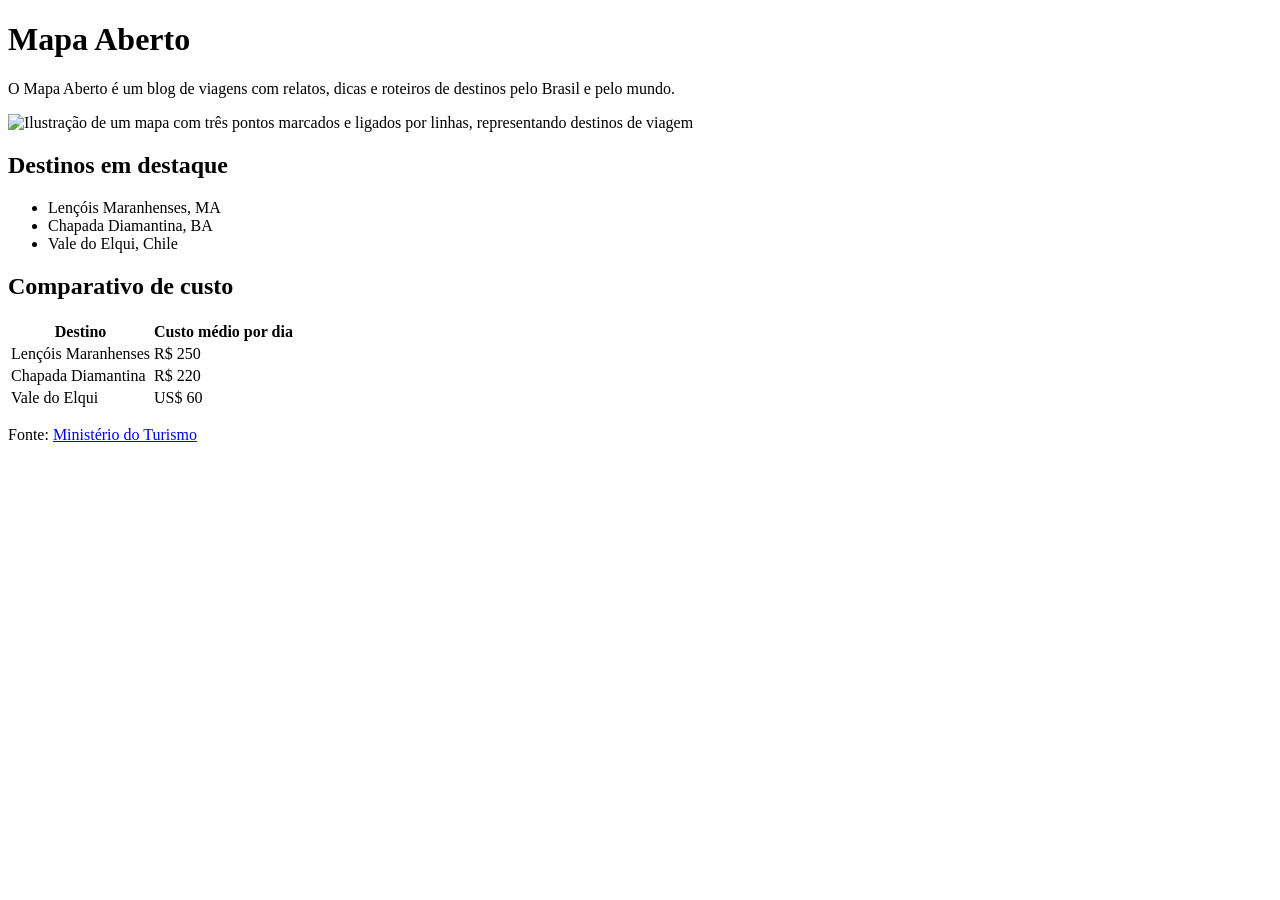
==== index.html @ cf9fbe2b "feat: adiciona estrutura e estilos da página" ====
<!DOCTYPE html>
<html lang="pt-BR">
<head>
  <meta charset="UTF-8">
  <meta name="viewport" content="width=device-width, initial-scale=1.0">
  <title>Mapa Aberto</title>
  <link rel="stylesheet" href="css/style.css">
</head>
<body>

  <h1>Mapa Aberto</h1>
  <p>O Mapa Aberto é um blog de viagens com relatos, dicas e roteiros de destinos pelo Brasil e pelo mundo.</p>

  <img src="assets/images/mapa.svg" alt="Ilustração de um mapa com três pontos marcados e ligados por linhas, representando destinos de viagem">

  <h2>Destinos em destaque</h2>
  <ul>
    <li>Lençóis Maranhenses, MA</li>
    <li>Chapada Diamantina, BA</li>
    <li>Vale do Elqui, Chile</li>
  </ul>

  <h2>Comparativo de custo</h2>
  <table>
    <tr>
      <th>Destino</th>
      <th>Custo médio por dia</th>
    </tr>
    <tr>
      <td>Lençóis Maranhenses</td>
      <td>R$ 250</td>
    </tr>
    <tr>
      <td>Chapada Diamantina</td>
      <td>R$ 220</td>
    </tr>
    <tr>
      <td>Vale do Elqui</td>
      <td>US$ 60</td>
    </tr>
  </table>

  <p>Fonte: <a href="https://www.gov.br/turismo/pt-br" target="_blank" rel="noopener noreferrer">Ministério do Turismo</a></p>

</body>
</html>
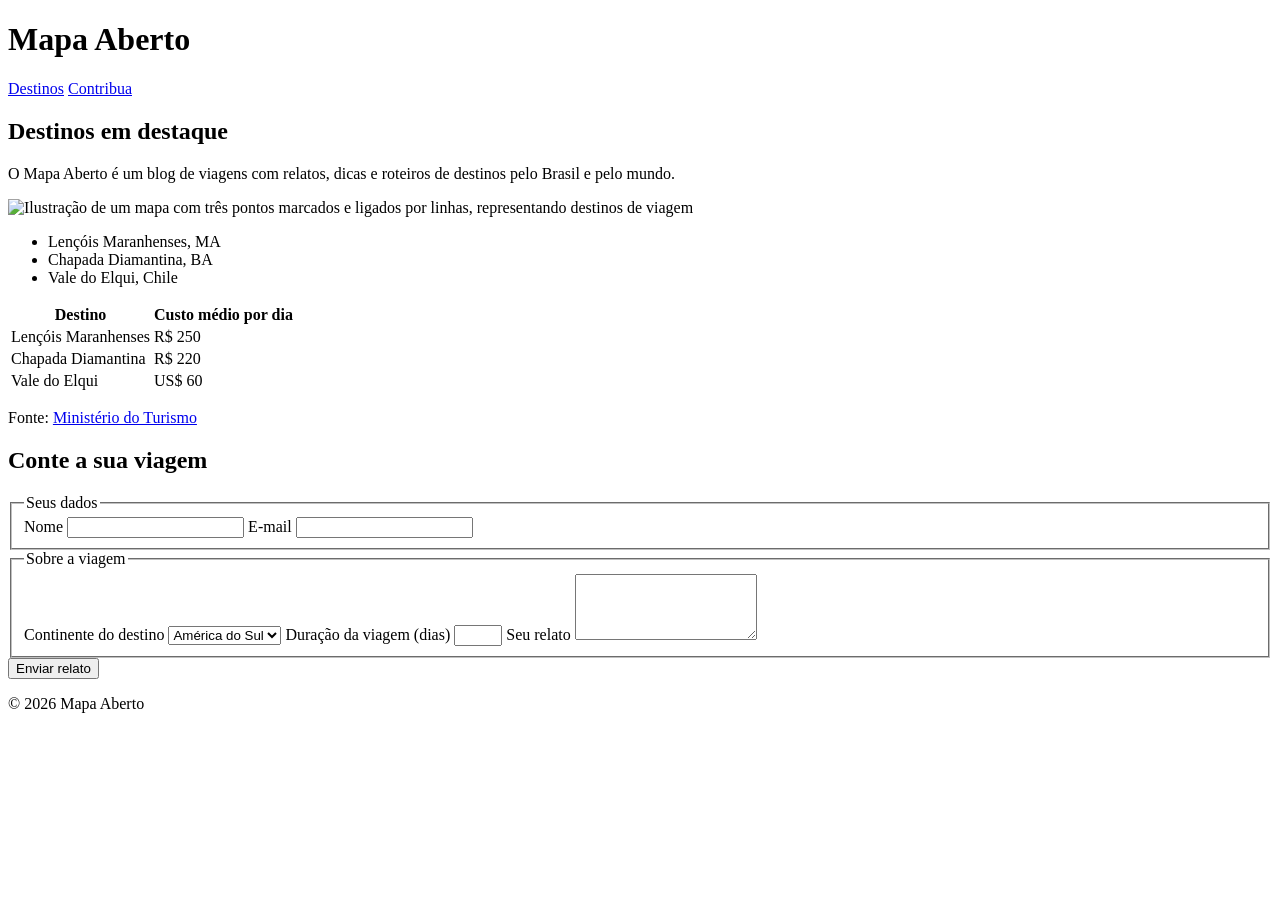
==== commit a3abd8c7: "feat: adiciona estrutura e conteudo da aula 3" ====
--- a/index.html
+++ b/index.html
@@ -8,39 +8,91 @@
 </head>
 <body>
 
-  <h1>Mapa Aberto</h1>
-  <p>O Mapa Aberto é um blog de viagens com relatos, dicas e roteiros de destinos pelo Brasil e pelo mundo.</p>
+  <header>
+    <h1>Mapa Aberto</h1>
+    <nav>
+      <a href="#destinos">Destinos</a>
+      <a href="#contribua">Contribua</a>
+    </nav>
+  </header>
 
-  <img src="assets/images/mapa.svg" alt="Ilustração de um mapa com três pontos marcados e ligados por linhas, representando destinos de viagem">
+  <main>
 
-  <h2>Destinos em destaque</h2>
-  <ul>
-    <li>Lençóis Maranhenses, MA</li>
-    <li>Chapada Diamantina, BA</li>
-    <li>Vale do Elqui, Chile</li>
-  </ul>
+    <section id="destinos">
+      <h2>Destinos em destaque</h2>
+      <p>O Mapa Aberto é um blog de viagens com relatos, dicas e roteiros de destinos pelo Brasil e pelo mundo.</p>
 
-  <h2>Comparativo de custo</h2>
-  <table>
-    <tr>
-      <th>Destino</th>
-      <th>Custo médio por dia</th>
-    </tr>
-    <tr>
-      <td>Lençóis Maranhenses</td>
-      <td>R$ 250</td>
-    </tr>
-    <tr>
-      <td>Chapada Diamantina</td>
-      <td>R$ 220</td>
-    </tr>
-    <tr>
-      <td>Vale do Elqui</td>
-      <td>US$ 60</td>
-    </tr>
-  </table>
+      <img src="assets/images/mapa.svg" alt="Ilustração de um mapa com três pontos marcados e ligados por linhas, representando destinos de viagem">
 
-  <p>Fonte: <a href="https://www.gov.br/turismo/pt-br" target="_blank" rel="noopener noreferrer">Ministério do Turismo</a></p>
+      <ul>
+        <li>Lençóis Maranhenses, MA</li>
+        <li>Chapada Diamantina, BA</li>
+        <li>Vale do Elqui, Chile</li>
+      </ul>
+
+      <table>
+        <tr>
+          <th>Destino</th>
+          <th>Custo médio por dia</th>
+        </tr>
+        <tr>
+          <td>Lençóis Maranhenses</td>
+          <td>R$ 250</td>
+        </tr>
+        <tr>
+          <td>Chapada Diamantina</td>
+          <td>R$ 220</td>
+        </tr>
+        <tr>
+          <td>Vale do Elqui</td>
+          <td>US$ 60</td>
+        </tr>
+      </table>
+
+      <p>Fonte: <a href="https://www.gov.br/turismo/pt-br" target="_blank" rel="noopener noreferrer">Ministério do Turismo</a></p>
+    </section>
+
+    <section id="contribua">
+      <h2>Conte a sua viagem</h2>
+
+      <form>
+        <fieldset>
+          <legend>Seus dados</legend>
+
+          <label for="nome">Nome</label>
+          <input type="text" id="nome" name="nome" required>
+
+          <label for="email">E-mail</label>
+          <input type="email" id="email" name="email" required>
+        </fieldset>
+
+        <fieldset>
+          <legend>Sobre a viagem</legend>
+
+          <label for="destino">Continente do destino</label>
+          <select id="destino" name="destino">
+            <option value="america-sul">América do Sul</option>
+            <option value="europa">Europa</option>
+            <option value="asia">Ásia</option>
+            <option value="africa">África</option>
+          </select>
+
+          <label for="dias">Duração da viagem (dias)</label>
+          <input type="number" id="dias" name="dias" min="1" max="90">
+
+          <label for="relato">Seu relato</label>
+          <textarea id="relato" name="relato" rows="4"></textarea>
+        </fieldset>
+
+        <button type="submit">Enviar relato</button>
+      </form>
+    </section>
+
+  </main>
+
+  <footer>
+    <p>&copy; 2026 Mapa Aberto</p>
+  </footer>
 
 </body>
 </html>
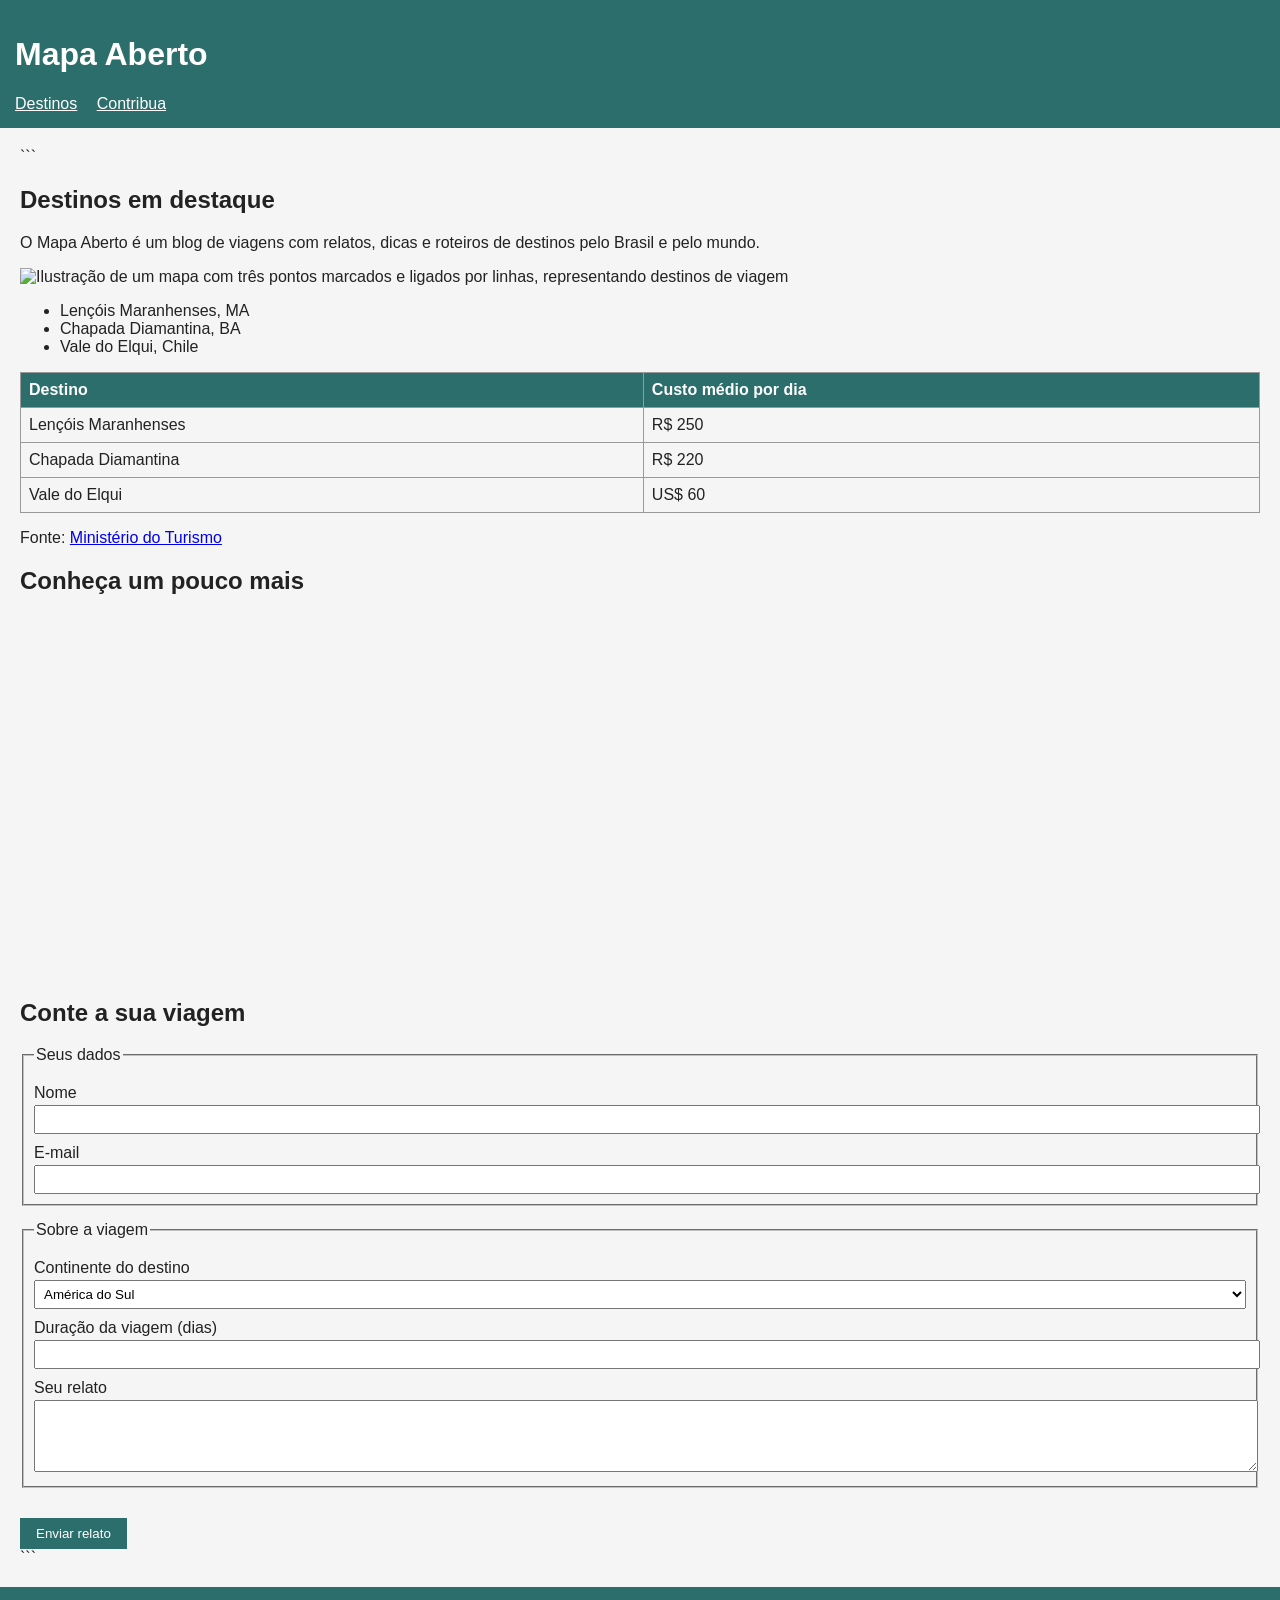
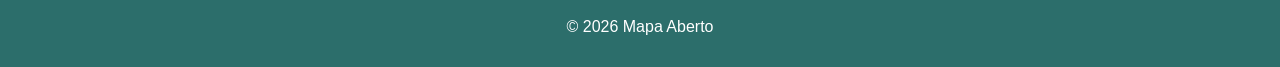
==== commit 9d0cad8b: "feat: adiciona video do youtube sobre Lencois Maranhenses" ====
--- a/index.html
+++ b/index.html
@@ -1,4 +1,5 @@
 <!DOCTYPE html>
+
 <html lang="pt-BR">
 <head>
   <meta charset="UTF-8">
@@ -18,75 +19,90 @@
 
   <main>
 
-    <section id="destinos">
-      <h2>Destinos em destaque</h2>
-      <p>O Mapa Aberto é um blog de viagens com relatos, dicas e roteiros de destinos pelo Brasil e pelo mundo.</p>
+```
+<section id="destinos">
+  <h2>Destinos em destaque</h2>
+  <p>O Mapa Aberto é um blog de viagens com relatos, dicas e roteiros de destinos pelo Brasil e pelo mundo.</p>
 
-      <img src="assets/images/mapa.svg" alt="Ilustração de um mapa com três pontos marcados e ligados por linhas, representando destinos de viagem">
+  <img src="assets/images/mapa.svg" alt="Ilustração de um mapa com três pontos marcados e ligados por linhas, representando destinos de viagem">
 
-      <ul>
-        <li>Lençóis Maranhenses, MA</li>
-        <li>Chapada Diamantina, BA</li>
-        <li>Vale do Elqui, Chile</li>
-      </ul>
+  <ul>
+    <li>Lençóis Maranhenses, MA</li>
+    <li>Chapada Diamantina, BA</li>
+    <li>Vale do Elqui, Chile</li>
+  </ul>
 
-      <table>
-        <tr>
-          <th>Destino</th>
-          <th>Custo médio por dia</th>
-        </tr>
-        <tr>
-          <td>Lençóis Maranhenses</td>
-          <td>R$ 250</td>
-        </tr>
-        <tr>
-          <td>Chapada Diamantina</td>
-          <td>R$ 220</td>
-        </tr>
-        <tr>
-          <td>Vale do Elqui</td>
-          <td>US$ 60</td>
-        </tr>
-      </table>
+  <table>
+    <tr>
+      <th>Destino</th>
+      <th>Custo médio por dia</th>
+    </tr>
+    <tr>
+      <td>Lençóis Maranhenses</td>
+      <td>R$ 250</td>
+    </tr>
+    <tr>
+      <td>Chapada Diamantina</td>
+      <td>R$ 220</td>
+    </tr>
+    <tr>
+      <td>Vale do Elqui</td>
+      <td>US$ 60</td>
+    </tr>
+  </table>
 
-      <p>Fonte: <a href="https://www.gov.br/turismo/pt-br" target="_blank" rel="noopener noreferrer">Ministério do Turismo</a></p>
-    </section>
+  <p>Fonte: <a href="https://www.gov.br/turismo/pt-br" target="_blank" rel="noopener noreferrer">Ministério do Turismo</a></p>
 
-    <section id="contribua">
-      <h2>Conte a sua viagem</h2>
+  <h2>Conheça um pouco mais</h2>
 
-      <form>
-        <fieldset>
-          <legend>Seus dados</legend>
+  <div class="video-wrapper">
+    <iframe
+      src="https://www.youtube.com/embed/ZZ0jkAadrTc"
+      title="Lençóis Maranhenses - Brasil 4K - Cinematic Travel Video"
+      frameborder="0"
+      allow="accelerometer; autoplay; clipboard-write; encrypted-media; gyroscope; picture-in-picture; web-share"
+      allowfullscreen>
+    </iframe>
+  </div>
 
-          <label for="nome">Nome</label>
-          <input type="text" id="nome" name="nome" required>
+</section>
 
-          <label for="email">E-mail</label>
-          <input type="email" id="email" name="email" required>
-        </fieldset>
+<section id="contribua">
+  <h2>Conte a sua viagem</h2>
 
-        <fieldset>
-          <legend>Sobre a viagem</legend>
+  <form>
+    <fieldset>
+      <legend>Seus dados</legend>
 
-          <label for="destino">Continente do destino</label>
-          <select id="destino" name="destino">
-            <option value="america-sul">América do Sul</option>
-            <option value="europa">Europa</option>
-            <option value="asia">Ásia</option>
-            <option value="africa">África</option>
-          </select>
+      <label for="nome">Nome</label>
+      <input type="text" id="nome" name="nome" required>
 
-          <label for="dias">Duração da viagem (dias)</label>
-          <input type="number" id="dias" name="dias" min="1" max="90">
+      <label for="email">E-mail</label>
+      <input type="email" id="email" name="email" required>
+    </fieldset>
 
-          <label for="relato">Seu relato</label>
-          <textarea id="relato" name="relato" rows="4"></textarea>
-        </fieldset>
+    <fieldset>
+      <legend>Sobre a viagem</legend>
 
-        <button type="submit">Enviar relato</button>
-      </form>
-    </section>
+      <label for="destino">Continente do destino</label>
+      <select id="destino" name="destino">
+        <option value="america-sul">América do Sul</option>
+        <option value="europa">Europa</option>
+        <option value="asia">Ásia</option>
+        <option value="africa">África</option>
+      </select>
+
+      <label for="dias">Duração da viagem (dias)</label>
+      <input type="number" id="dias" name="dias" min="1" max="90">
+
+      <label for="relato">Seu relato</label>
+      <textarea id="relato" name="relato" rows="4"></textarea>
+    </fieldset>
+
+    <button type="submit">Enviar relato</button>
+  </form>
+</section>
+```
 
   </main>
 
--- a/css/style.css
+++ b/css/style.css
@@ -0,0 +1,86 @@
+body {
+  font-family: Arial, sans-serif;
+  background-color: #f5f5f5;
+  color: #222222;
+  margin: 0;
+}
+
+header {
+  background-color: #2c6e6b;
+  color: white;
+  padding: 15px;
+}
+
+header nav a {
+  color: white;
+  margin-right: 15px;
+}
+
+main {
+  padding: 20px;
+}
+
+footer {
+  background-color: #2c6e6b;
+  color: white;
+  padding: 15px;
+  text-align: center;
+}
+
+img {
+  width: 300px;
+}
+
+table {
+  border-collapse: collapse;
+  width: 100%;
+  margin-top: 10px;
+}
+
+th, td {
+  border: 1px solid #999999;
+  padding: 8px;
+  text-align: left;
+}
+
+th {
+  background-color: #2c6e6b;
+  color: white;
+}
+
+fieldset {
+  margin-bottom: 15px;
+  padding: 10px;
+}
+
+label {
+  display: block;
+  margin-top: 10px;
+}
+
+input, select, textarea {
+  width: 100%;
+  padding: 5px;
+  margin-top: 3px;
+}
+
+button {
+  margin-top: 15px;
+  padding: 8px 16px;
+  background-color: #2c6e6b;
+  color: white;
+  border: none;
+}
+.video-wrapper {
+  position: relative;
+  width: 100%;
+  max-width: 640px;
+  aspect-ratio: 16 / 9;
+  margin: 10px 0 20px;
+}
+
+.video-wrapper iframe {
+  width: 100%;
+  height: 100%;
+  border-radius: 6px;
+}
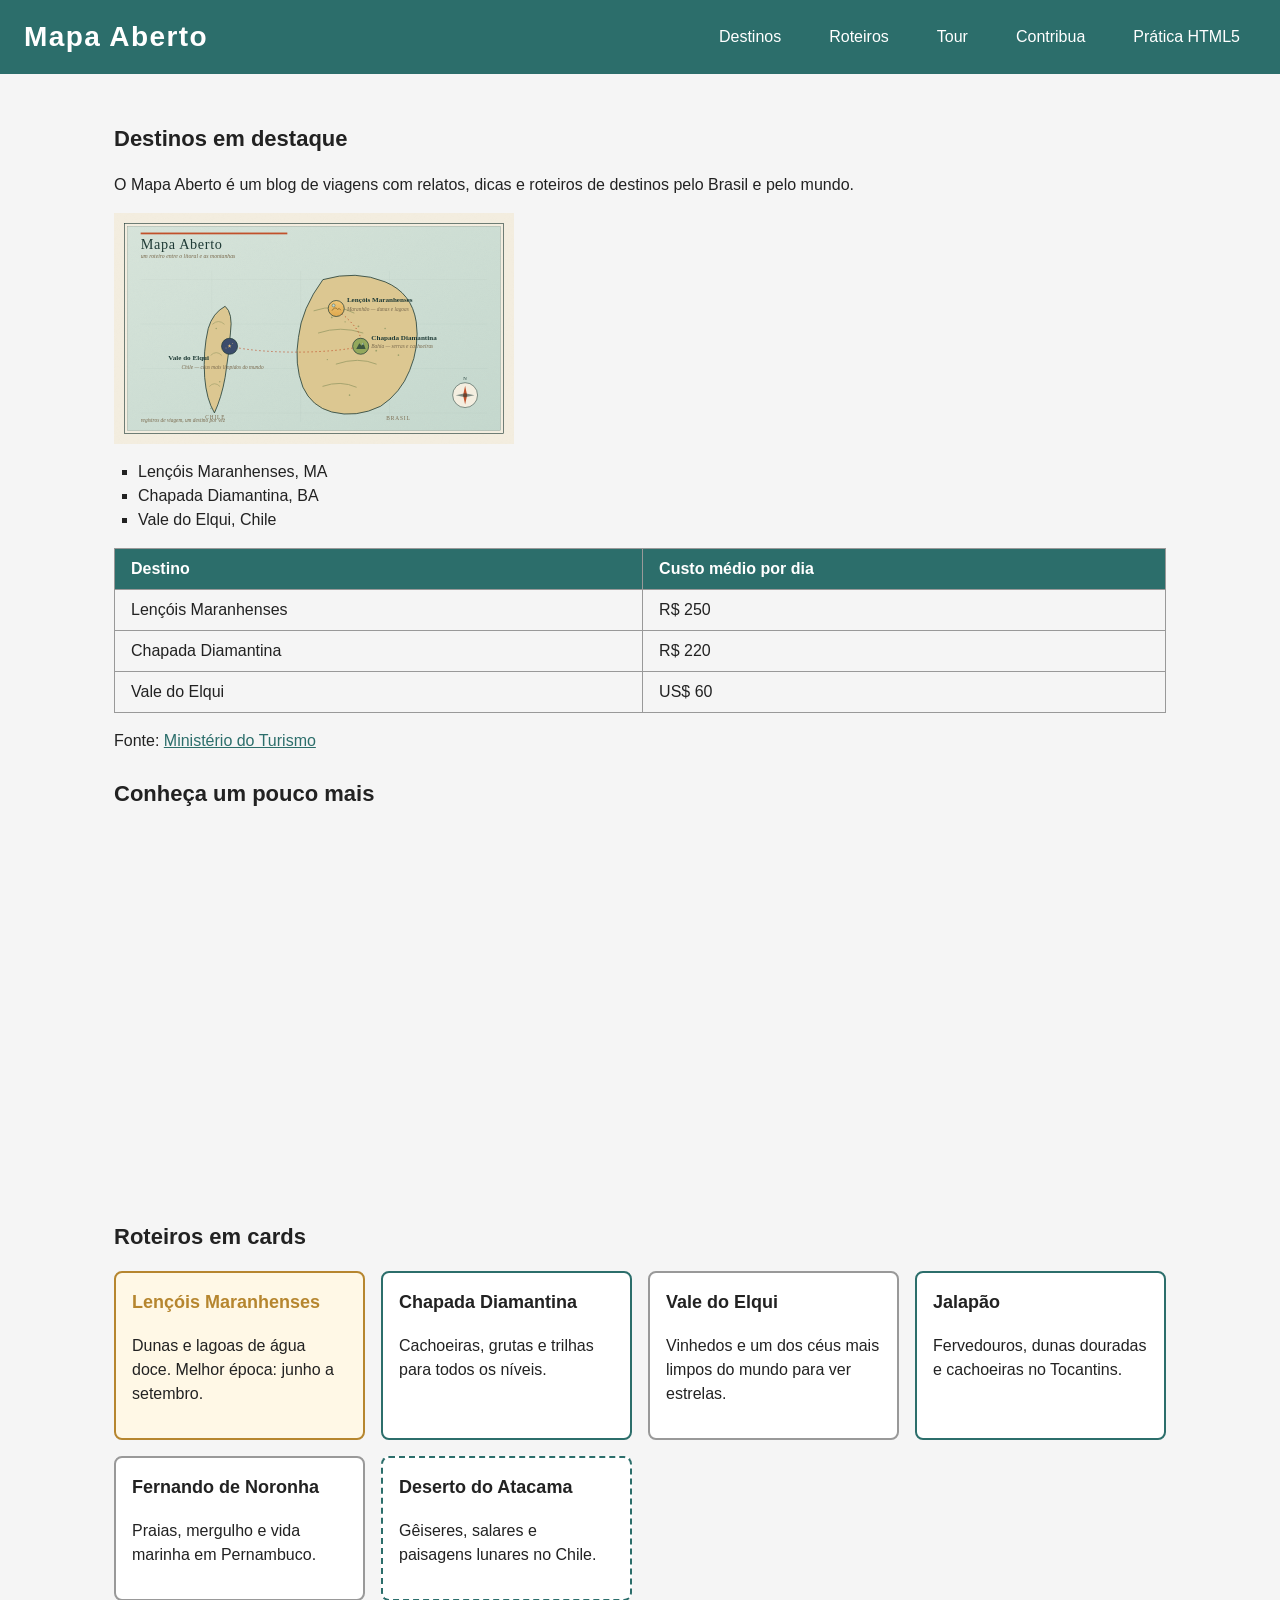
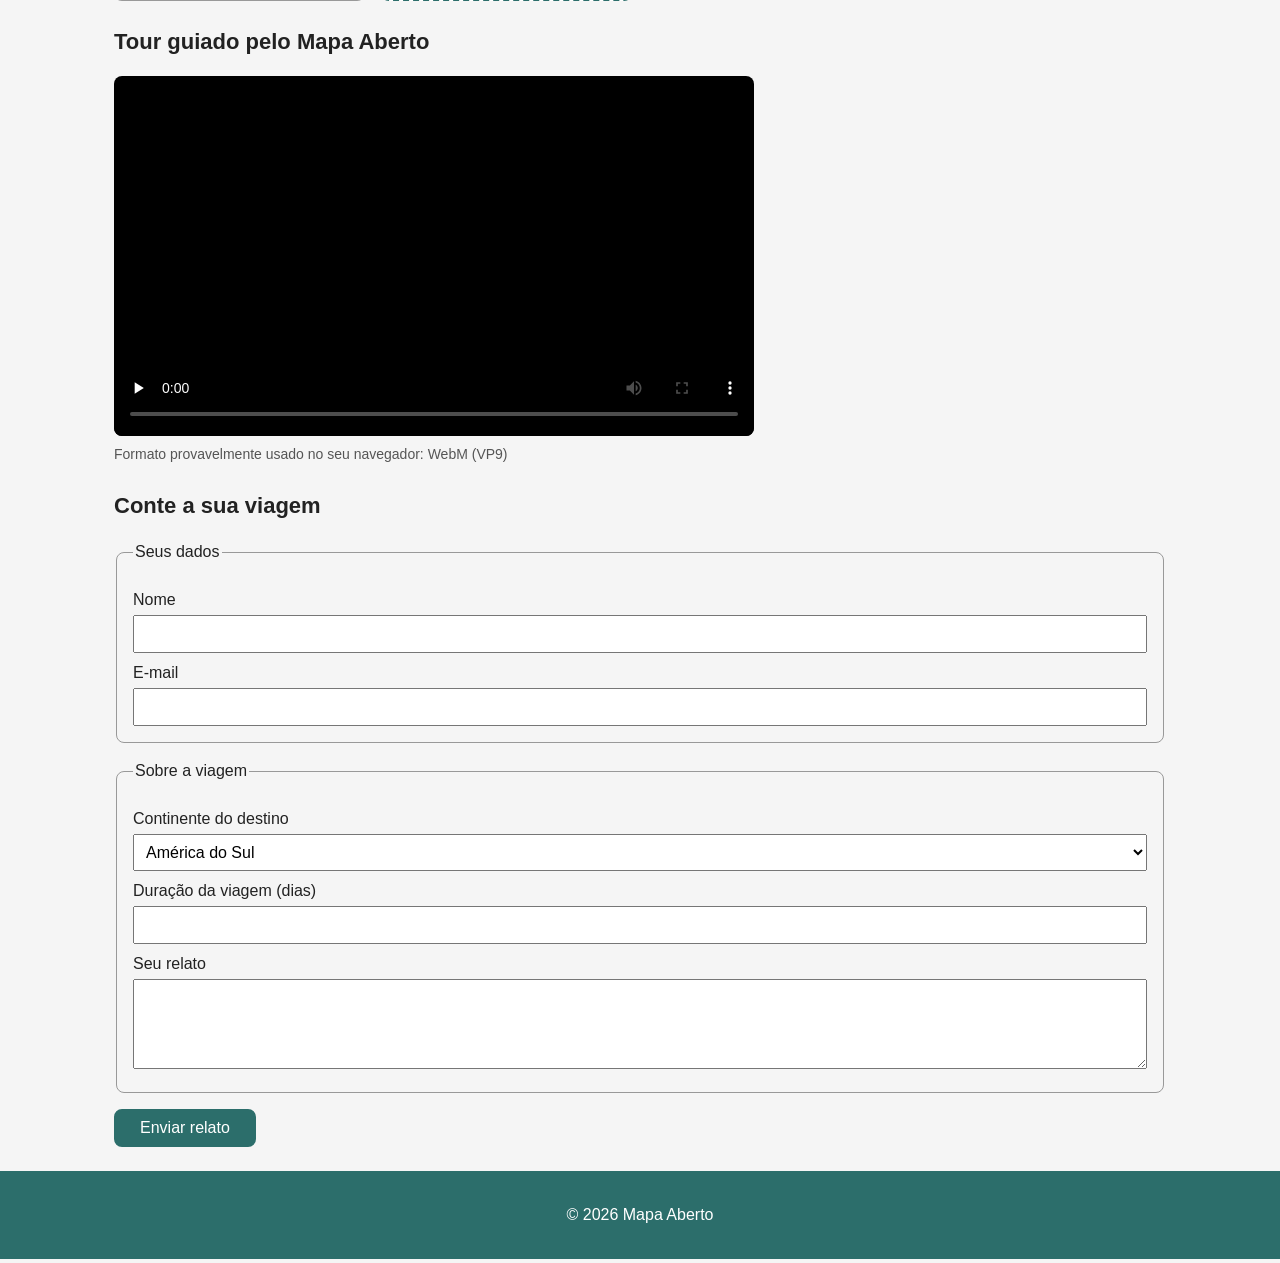
==== commit 1b09d5a1: "feat: adiciona estilização base, navbar com flexbox e grade responsiva com grid" ====
--- a/index.html
+++ b/index.html
@@ -1,108 +1,173 @@
 <!DOCTYPE html>
-
 <html lang="pt-BR">
 <head>
   <meta charset="UTF-8">
   <meta name="viewport" content="width=device-width, initial-scale=1.0">
   <title>Mapa Aberto</title>
+  <!-- AULA 6: reset.css vem ANTES do style.css, para o style.css poder sobrescrever o reset -->
+  <link rel="stylesheet" href="css/reset.css">
   <link rel="stylesheet" href="css/style.css">
 </head>
 <body>
 
-  <header>
-    <h1>Mapa Aberto</h1>
-    <nav>
+  <!-- AULA 7: .topo (flex) = título + menu; .menu (flex) = links lado a lado -->
+  <header class="topo">
+    <h1 id="titulo-principal">Mapa Aberto</h1>
+    <nav class="menu" aria-label="Navegação principal">
       <a href="#destinos">Destinos</a>
+      <a href="#roteiros">Roteiros</a>
+      <a href="#tour">Tour</a>
       <a href="#contribua">Contribua</a>
+      <a href="pratica-canvas-svg-simples.html">Prática HTML5</a>
     </nav>
   </header>
 
   <main>
 
-```
-<section id="destinos">
-  <h2>Destinos em destaque</h2>
-  <p>O Mapa Aberto é um blog de viagens com relatos, dicas e roteiros de destinos pelo Brasil e pelo mundo.</p>
+    <section id="destinos">
+      <h2>Destinos em destaque</h2>
+      <p>O Mapa Aberto é um blog de viagens com relatos, dicas e roteiros de destinos pelo Brasil e pelo mundo.</p>
 
-  <img src="assets/images/mapa.svg" alt="Ilustração de um mapa com três pontos marcados e ligados por linhas, representando destinos de viagem">
+      <img class="mapa" src="assets/images/mapa.svg" alt="Ilustração de um mapa com três pontos marcados e ligados por linhas, representando destinos de viagem">
 
-  <ul>
-    <li>Lençóis Maranhenses, MA</li>
-    <li>Chapada Diamantina, BA</li>
-    <li>Vale do Elqui, Chile</li>
-  </ul>
+      <ul>
+        <li>Lençóis Maranhenses, MA</li>
+        <li>Chapada Diamantina, BA</li>
+        <li>Vale do Elqui, Chile</li>
+      </ul>
 
-  <table>
-    <tr>
-      <th>Destino</th>
-      <th>Custo médio por dia</th>
-    </tr>
-    <tr>
-      <td>Lençóis Maranhenses</td>
-      <td>R$ 250</td>
-    </tr>
-    <tr>
-      <td>Chapada Diamantina</td>
-      <td>R$ 220</td>
-    </tr>
-    <tr>
-      <td>Vale do Elqui</td>
-      <td>US$ 60</td>
-    </tr>
-  </table>
+      <table>
+        <tr>
+          <th>Destino</th>
+          <th>Custo médio por dia</th>
+        </tr>
+        <tr>
+          <td>Lençóis Maranhenses</td>
+          <td>R$ 250</td>
+        </tr>
+        <tr>
+          <td>Chapada Diamantina</td>
+          <td>R$ 220</td>
+        </tr>
+        <tr>
+          <td>Vale do Elqui</td>
+          <td>US$ 60</td>
+        </tr>
+      </table>
 
-  <p>Fonte: <a href="https://www.gov.br/turismo/pt-br" target="_blank" rel="noopener noreferrer">Ministério do Turismo</a></p>
+      <p>Fonte: <a href="https://www.gov.br/turismo/pt-br" target="_blank" rel="noopener noreferrer">Ministério do Turismo</a></p>
 
-  <h2>Conheça um pouco mais</h2>
+      <h2>Conheça um pouco mais</h2>
 
-  <div class="video-wrapper">
-    <iframe
-      src="https://www.youtube.com/embed/ZZ0jkAadrTc"
-      title="Lençóis Maranhenses - Brasil 4K - Cinematic Travel Video"
-      frameborder="0"
-      allow="accelerometer; autoplay; clipboard-write; encrypted-media; gyroscope; picture-in-picture; web-share"
-      allowfullscreen>
-    </iframe>
-  </div>
+      <div class="video-wrapper">
+        <iframe
+          src="https://www.youtube.com/embed/ZZ0jkAadrTc"
+          title="Lençóis Maranhenses - Brasil 4K - Cinematic Travel Video"
+          allow="accelerometer; autoplay; clipboard-write; encrypted-media; gyroscope; picture-in-picture; web-share"
+          allowfullscreen>
+        </iframe>
+      </div>
 
-</section>
+    </section>
 
-<section id="contribua">
-  <h2>Conte a sua viagem</h2>
+    <!-- AULA 7: seção em CSS Grid com cards (primeiro, pares e último estilizados por pseudo-classes estruturais) -->
+    <section id="roteiros">
+      <h2>Roteiros em cards</h2>
 
-  <form>
-    <fieldset>
-      <legend>Seus dados</legend>
+      <ul class="grade-destinos">
+        <li class="card destaque">
+          <h3>Lençóis Maranhenses</h3>
+          <p>Dunas e lagoas de água doce. Melhor época: junho a setembro.</p>
+        </li>
+        <li class="card">
+          <h3>Chapada Diamantina</h3>
+          <p>Cachoeiras, grutas e trilhas para todos os níveis.</p>
+        </li>
+        <li class="card">
+          <h3>Vale do Elqui</h3>
+          <p>Vinhedos e um dos céus mais limpos do mundo para ver estrelas.</p>
+        </li>
+        <li class="card">
+          <h3>Jalapão</h3>
+          <p>Fervedouros, dunas douradas e cachoeiras no Tocantins.</p>
+        </li>
+        <li class="card">
+          <h3>Fernando de Noronha</h3>
+          <p>Praias, mergulho e vida marinha em Pernambuco.</p>
+        </li>
+        <li class="card">
+          <h3>Deserto do Atacama</h3>
+          <p>Gêiseres, salares e paisagens lunares no Chile.</p>
+        </li>
+      </ul>
+    </section>
 
-      <label for="nome">Nome</label>
-      <input type="text" id="nome" name="nome" required>
+    <!-- AULA 4: seção de mídia (vídeo próprio com fallback de formatos) -->
+    <section id="tour">
+      <h2>Tour guiado pelo Mapa Aberto</h2>
 
-      <label for="email">E-mail</label>
-      <input type="email" id="email" name="email" required>
-    </fieldset>
+      <!--
+        preload="none": o vídeo está abaixo da dobra da página e o visitante
+        pode nem rolar até aqui. Com "none" o navegador NÃO baixa nada até o
+        clique em play (só carrega o poster), economizando dados e acelerando
+        o carregamento inicial. ("metadata" baixaria só duração/dimensões;
+        "auto" baixaria o vídeo inteiro de antemão.)
 
-    <fieldset>
-      <legend>Sobre a viagem</legend>
+        Ordem dos <source>: WebM/VP9 primeiro (melhor compressão = arquivo
+        menor), MP4/H.264 depois como fallback, pois é o formato com
+        compatibilidade quase universal. O navegador usa o PRIMEIRO que
+        conseguir reproduzir.
+      -->
+      <video
+        id="video-tour"
+        class="video-tour"
+        controls
+        preload="none"
+        poster="assets/media/poster-tour.jpg"
+        width="640"
+        height="360">
+        <source src="assets/media/tour-guiado.webm" type="video/webm; codecs=vp9">
+        <source src="assets/media/tour-guiado.mp4" type="video/mp4; codecs=avc1.42E01E">
+        <track kind="subtitles" src="assets/media/legendas-tour.vtt" srclang="pt-BR" label="Português" default>
+        <p>Seu navegador não suporta vídeo HTML5. <a href="assets/media/tour-guiado.mp4">Baixe o vídeo em MP4</a>.</p>
+      </video>
+    </section>
 
-      <label for="destino">Continente do destino</label>
-      <select id="destino" name="destino">
-        <option value="america-sul">América do Sul</option>
-        <option value="europa">Europa</option>
-        <option value="asia">Ásia</option>
-        <option value="africa">África</option>
-      </select>
+    <section id="contribua">
+      <h2>Conte a sua viagem</h2>
 
-      <label for="dias">Duração da viagem (dias)</label>
-      <input type="number" id="dias" name="dias" min="1" max="90">
+      <form>
+        <fieldset>
+          <legend>Seus dados</legend>
 
-      <label for="relato">Seu relato</label>
-      <textarea id="relato" name="relato" rows="4"></textarea>
-    </fieldset>
+          <label for="nome">Nome</label>
+          <input type="text" id="nome" name="nome" required>
 
-    <button type="submit">Enviar relato</button>
-  </form>
-</section>
-```
+          <label for="email">E-mail</label>
+          <input type="email" id="email" name="email" required>
+        </fieldset>
+
+        <fieldset>
+          <legend>Sobre a viagem</legend>
+
+          <label for="destino">Continente do destino</label>
+          <select id="destino" name="destino">
+            <option value="america-sul">América do Sul</option>
+            <option value="europa">Europa</option>
+            <option value="asia">Ásia</option>
+            <option value="africa">África</option>
+          </select>
+
+          <label for="dias">Duração da viagem (dias)</label>
+          <input type="number" id="dias" name="dias" min="1" max="90">
+
+          <label for="relato">Seu relato</label>
+          <textarea id="relato" name="relato" rows="4"></textarea>
+        </fieldset>
+
+        <button type="submit" class="botao">Enviar relato</button>
+      </form>
+    </section>
 
   </main>
 
@@ -110,5 +175,6 @@
     <p>&copy; 2026 Mapa Aberto</p>
   </footer>
 
+  <script src="js/media.js"></script>
 </body>
 </html>
--- a/css/style.css
+++ b/css/style.css
@@ -1,86 +1,272 @@
+/* ==========================================================
+   AULA 6 - Variáveis CSS (mínimo de 5 no :root)
+   Reutilizadas em cores, espaçamentos e bordas ao longo do arquivo.
+   ========================================================== */
+:root {
+  --cor-primaria: #2c6e6b;
+  --cor-destaque: #b6862f;
+  --cor-fundo: #f5f5f5;
+  --cor-texto: #222222;
+  --cor-borda: #999999;
+  --espaco-p: 0.5rem;
+  --espaco-m: 1rem;
+  --espaco-g: 1.5rem;
+  --raio: 8px;
+}
+
+/* ==========================================================
+   Base
+   Todos os font-size usam rem (e não px) porque rem respeita
+   o tamanho de fonte configurado pelo usuário no navegador,
+   melhorando a acessibilidade e mantendo proporção em toda a página.
+   ========================================================== */
 body {
   font-family: Arial, sans-serif;
-  background-color: #f5f5f5;
-  color: #222222;
+  font-size: 1rem;
+  line-height: 1.5;
+  background-color: var(--cor-fundo);
+  color: var(--cor-texto);
+}
+
+h1 { font-size: 1.75rem; }
+h2 { font-size: 1.375rem; margin-top: var(--espaco-g); }
+
+main {
+  padding: var(--espaco-g);
+  max-width: 1100px;
+  margin: 0 auto;
+}
+
+/* ==========================================================
+   AULA 6 - Seletor de ID (elemento único da página)
+   ========================================================== */
+#titulo-principal {
   margin: 0;
-}
-
-header {
-  background-color: #2c6e6b;
-  color: white;
-  padding: 15px;
-}
-
-header nav a {
-  color: white;
-  margin-right: 15px;
-}
-
-main {
-  padding: 20px;
-}
-
-footer {
-  background-color: #2c6e6b;
-  color: white;
-  padding: 15px;
-  text-align: center;
-}
-
-img {
-  width: 300px;
+  font-size: 1.75rem;
+  letter-spacing: 0.05em;
+}
+
+/* ==========================================================
+   AULA 7 - Barra de navegação com Flexbox
+   ========================================================== */
+.topo {
+  background-color: var(--cor-primaria);
+  color: white;
+  padding: var(--espaco-m) var(--espaco-g);
+
+  display: flex;
+  justify-content: space-between; /* título à esquerda, menu à direita */
+  align-items: center;
+  flex-wrap: wrap;                /* quebra linha em telas pequenas */
+  gap: var(--espaco-m);
+}
+
+/* AULA 6 - Combinador descendente (.menu a):
+   escolhido para estilizar somente os links DENTRO do menu,
+   sem precisar de uma classe em cada <a>. */
+.menu {
+  display: flex;
+  gap: var(--espaco-m);
+}
+
+.menu a {
+  color: white;
+  text-decoration: none;
+  padding: var(--espaco-p) var(--espaco-m);
+  border-radius: var(--raio);
+}
+
+/* Estados interativos da navbar (hover para mouse, focus-visible para teclado) */
+.menu a:hover,
+.menu a:focus-visible {
+  background-color: var(--cor-destaque);
+  outline: 2px solid white;
+}
+
+/* ==========================================================
+   AULA 6 - Links no corpo da página: ordem LoVe/HAte
+   (link, visited, hover, active)
+   ========================================================== */
+main a:link    { color: var(--cor-primaria); }
+main a:visited { color: #6a4c93; }
+main a:hover   { color: var(--cor-destaque); text-decoration: none; }
+main a:active  { color: #b8401f; }
+
+/* ==========================================================
+   AULA 6 - Classes reutilizáveis (.card, .destaque, .botao)
+   ========================================================== */
+
+/* Box model explícito: padding + border + margin.
+   Confira no DevTools (aba Computed / box model). */
+.card {
+  background-color: white;
+  padding: var(--espaco-m);
+  border: 2px solid var(--cor-borda);
+  border-radius: var(--raio);
+  margin: var(--espaco-p);
+}
+
+.destaque {
+  border-color: var(--cor-destaque);
+  background-color: #fff8e6;
+}
+
+.botao {
+  display: inline-block;
+  padding: var(--espaco-p) var(--espaco-g);
+  background-color: var(--cor-primaria);
+  color: white;
+  border: 2px solid var(--cor-primaria);
+  border-radius: var(--raio);
+  font-size: 1rem;
+  cursor: pointer;
+}
+
+.botao:hover,
+.botao:focus-visible {
+  background-color: var(--cor-destaque);
+  border-color: var(--cor-destaque);
+}
+
+/* ==========================================================
+   Imagem, lista e tabela (AULA 6, passo 8)
+   ========================================================== */
+.mapa {
+  display: block;
+  width: 100%;
+  max-width: 400px;
+  height: auto;
+  margin-bottom: var(--espaco-m);
+}
+
+/* list-style-type adequado ao tema */
+ul {
+  list-style-type: square;
+  padding-left: var(--espaco-g);
 }
 
 table {
   border-collapse: collapse;
   width: 100%;
-  margin-top: 10px;
+  margin-top: var(--espaco-m);
 }
 
 th, td {
-  border: 1px solid #999999;
-  padding: 8px;
+  border: 1px solid var(--cor-borda);
+  padding: var(--espaco-p) var(--espaco-m);
   text-align: left;
 }
 
 th {
-  background-color: #2c6e6b;
-  color: white;
-}
-
-fieldset {
-  margin-bottom: 15px;
-  padding: 10px;
-}
-
-label {
-  display: block;
-  margin-top: 10px;
-}
-
-input, select, textarea {
-  width: 100%;
-  padding: 5px;
-  margin-top: 3px;
-}
-
-button {
-  margin-top: 15px;
-  padding: 8px 16px;
-  background-color: #2c6e6b;
-  color: white;
-  border: none;
-}
+  background-color: var(--cor-primaria);
+  color: white;
+}
+
+/* ==========================================================
+   AULA 7 - Grade responsiva com CSS Grid
+   repeat(auto-fit, minmax()) cria quantas colunas couberem,
+   sem precisar de media query.
+   ========================================================== */
+.grade-destinos {
+  display: grid;
+  grid-template-columns: repeat(auto-fit, minmax(220px, 1fr));
+  gap: var(--espaco-m);
+  list-style-type: none; /* remove os marcadores da <ul> da grade */
+  padding: 0;
+}
+
+.grade-destinos .card {
+  margin: 0;
+  /* AULA 7: animação de hover com transform (e não width/height)
+     porque transform não força o navegador a recalcular o layout
+     (sem reflow) e é mais fluida, pois roda na GPU. */
+  transition: transform 0.2s ease, box-shadow 0.2s ease;
+}
+
+.grade-destinos .card:hover {
+  transform: translateY(-4px);
+  box-shadow: 0 6px 12px rgba(0, 0, 0, 0.15);
+}
+
+.grade-destinos .card h3 {
+  margin-top: 0;
+  font-size: 1.125rem;
+}
+
+/* AULA 7 - Pseudo-classes estruturais */
+.grade-destinos .card:first-child h3 {     /* título do primeiro card em dourado */
+  color: var(--cor-destaque);
+}
+
+.grade-destinos .card:nth-child(even) {    /* cards pares com borda verde */
+  border-color: var(--cor-primaria);
+}
+
+.grade-destinos .card:last-child {         /* último card com borda tracejada */
+  border-style: dashed;
+}
+
+/* ==========================================================
+   Vídeo / mídia (AULA 4)
+   ========================================================== */
 .video-wrapper {
   position: relative;
   width: 100%;
   max-width: 640px;
   aspect-ratio: 16 / 9;
-  margin: 10px 0 20px;
+  margin: var(--espaco-m) 0 var(--espaco-g);
 }
 
 .video-wrapper iframe {
   width: 100%;
   height: 100%;
+  border: 0;
   border-radius: 6px;
 }
+
+.video-tour {
+  display: block;
+  width: 100%;
+  max-width: 640px;
+  border-radius: var(--raio);
+  background-color: black;
+}
+
+.aviso-formato {
+  display: block;
+  margin-top: var(--espaco-p);
+  font-size: 0.875rem;
+  color: #555555;
+}
+
+/* ==========================================================
+   Formulário
+   ========================================================== */
+fieldset {
+  margin-bottom: var(--espaco-m);
+  padding: var(--espaco-m);
+  border: 1px solid var(--cor-borda);
+  border-radius: var(--raio);
+}
+
+label {
+  display: block;
+  margin-top: var(--espaco-p);
+}
+
+input, select, textarea {
+  width: 100%;
+  padding: var(--espaco-p);
+  margin-top: 3px;
+  font-size: 1rem;
+}
+
+/* ==========================================================
+   Rodapé
+   ========================================================== */
+footer {
+  background-color: var(--cor-primaria);
+  color: white;
+  padding: var(--espaco-m);
+  text-align: center;
+}
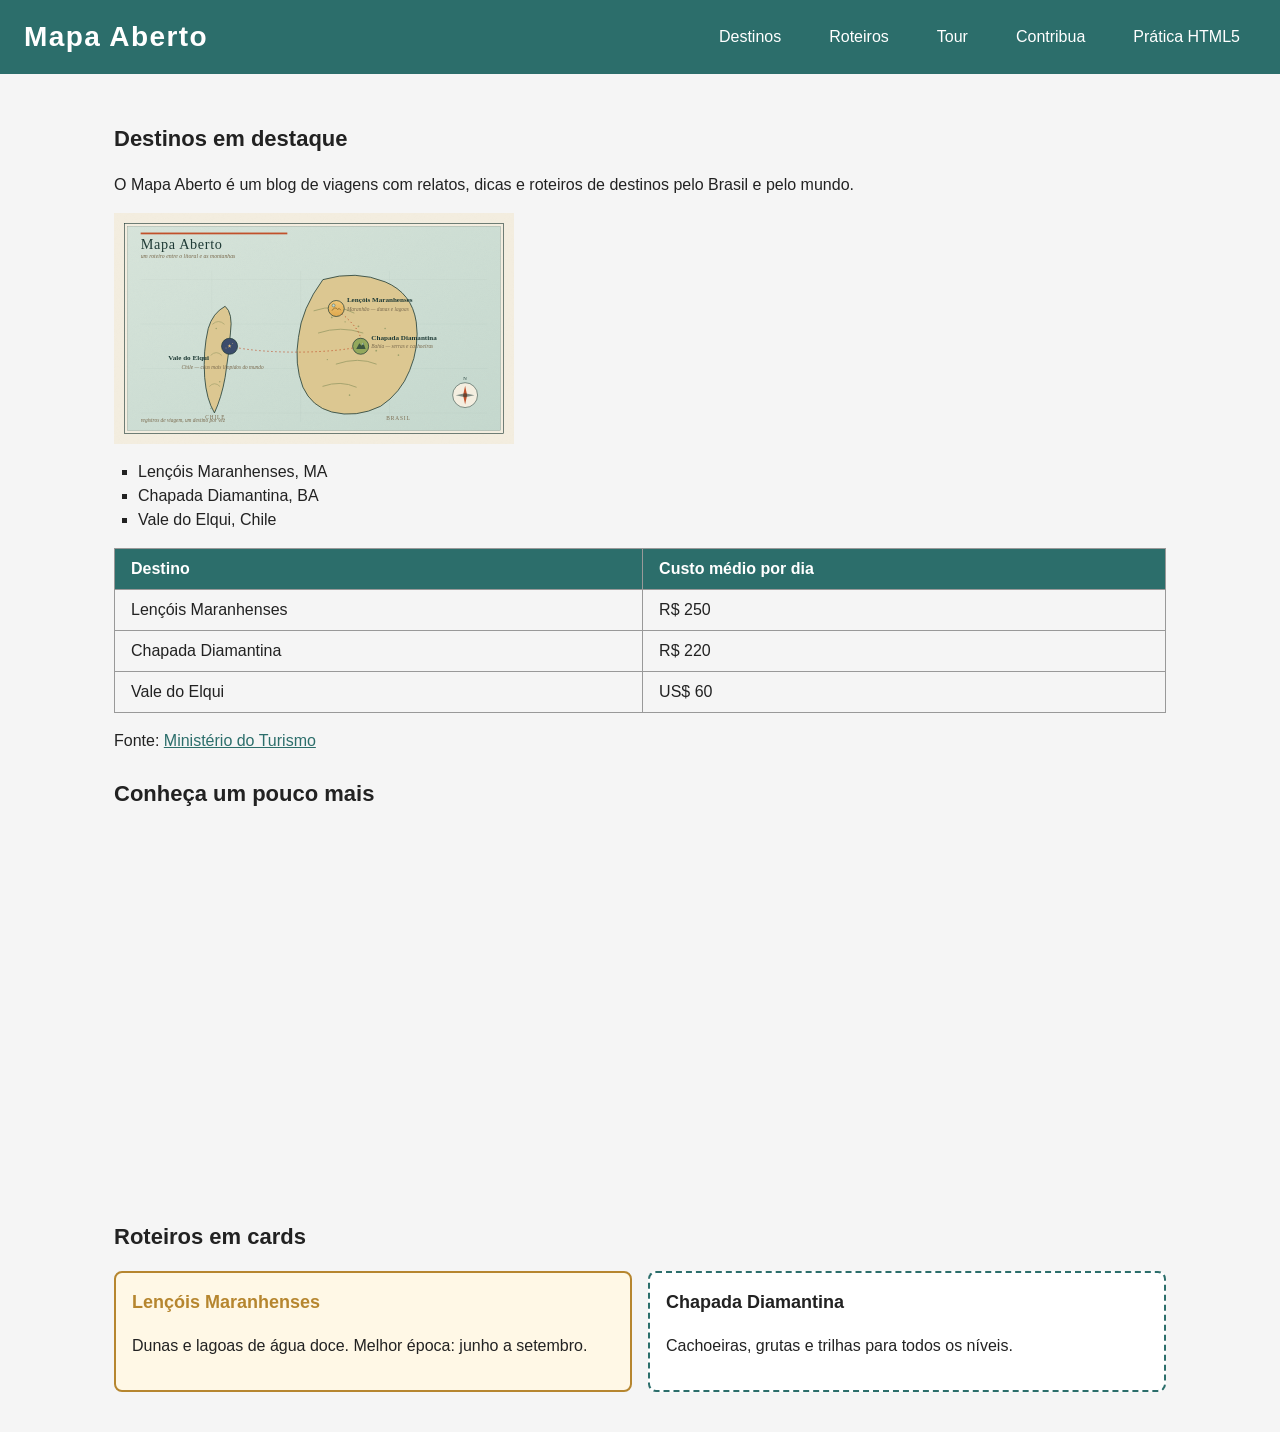
==== commit f3e631ec: "fix: corrige caminhos das mídias e simplifica comentários" ====
--- a/index.html
+++ b/index.html
@@ -4,13 +4,13 @@
   <meta charset="UTF-8">
   <meta name="viewport" content="width=device-width, initial-scale=1.0">
   <title>Mapa Aberto</title>
-  <!-- AULA 6: reset.css vem ANTES do style.css, para o style.css poder sobrescrever o reset -->
+  <!-- reset.css antes do style.css, para o style.css poder sobrescrever o reset -->
   <link rel="stylesheet" href="css/reset.css">
   <link rel="stylesheet" href="css/style.css">
 </head>
 <body>
 
-  <!-- AULA 7: .topo (flex) = título + menu; .menu (flex) = links lado a lado -->
+  <!-- Cabeçalho: título + menu de navegação (flexbox) -->
   <header class="topo">
     <h1 id="titulo-principal">Mapa Aberto</h1>
     <nav class="menu" aria-label="Navegação principal">
@@ -70,7 +70,7 @@
 
     </section>
 
-    <!-- AULA 7: seção em CSS Grid com cards (primeiro, pares e último estilizados por pseudo-classes estruturais) -->
+    <!-- Roteiros em cards (CSS Grid) -->
     <section id="roteiros">
       <h2>Roteiros em cards</h2>
 
@@ -82,99 +82,4 @@
         <li class="card">
           <h3>Chapada Diamantina</h3>
           <p>Cachoeiras, grutas e trilhas para todos os níveis.</p>
-        </li>
-        <li class="card">
-          <h3>Vale do Elqui</h3>
-          <p>Vinhedos e um dos céus mais limpos do mundo para ver estrelas.</p>
-        </li>
-        <li class="card">
-          <h3>Jalapão</h3>
-          <p>Fervedouros, dunas douradas e cachoeiras no Tocantins.</p>
-        </li>
-        <li class="card">
-          <h3>Fernando de Noronha</h3>
-          <p>Praias, mergulho e vida marinha em Pernambuco.</p>
-        </li>
-        <li class="card">
-          <h3>Deserto do Atacama</h3>
-          <p>Gêiseres, salares e paisagens lunares no Chile.</p>
-        </li>
-      </ul>
-    </section>
-
-    <!-- AULA 4: seção de mídia (vídeo próprio com fallback de formatos) -->
-    <section id="tour">
-      <h2>Tour guiado pelo Mapa Aberto</h2>
-
-      <!--
-        preload="none": o vídeo está abaixo da dobra da página e o visitante
-        pode nem rolar até aqui. Com "none" o navegador NÃO baixa nada até o
-        clique em play (só carrega o poster), economizando dados e acelerando
-        o carregamento inicial. ("metadata" baixaria só duração/dimensões;
-        "auto" baixaria o vídeo inteiro de antemão.)
-
-        Ordem dos <source>: WebM/VP9 primeiro (melhor compressão = arquivo
-        menor), MP4/H.264 depois como fallback, pois é o formato com
-        compatibilidade quase universal. O navegador usa o PRIMEIRO que
-        conseguir reproduzir.
-      -->
-      <video
-        id="video-tour"
-        class="video-tour"
-        controls
-        preload="none"
-        poster="assets/media/poster-tour.jpg"
-        width="640"
-        height="360">
-        <source src="assets/media/tour-guiado.webm" type="video/webm; codecs=vp9">
-        <source src="assets/media/tour-guiado.mp4" type="video/mp4; codecs=avc1.42E01E">
-        <track kind="subtitles" src="assets/media/legendas-tour.vtt" srclang="pt-BR" label="Português" default>
-        <p>Seu navegador não suporta vídeo HTML5. <a href="assets/media/tour-guiado.mp4">Baixe o vídeo em MP4</a>.</p>
-      </video>
-    </section>
-
-    <section id="contribua">
-      <h2>Conte a sua viagem</h2>
-
-      <form>
-        <fieldset>
-          <legend>Seus dados</legend>
-
-          <label for="nome">Nome</label>
-          <input type="text" id="nome" name="nome" required>
-
-          <label for="email">E-mail</label>
-          <input type="email" id="email" name="email" required>
-        </fieldset>
-
-        <fieldset>
-          <legend>Sobre a viagem</legend>
-
-          <label for="destino">Continente do destino</label>
-          <select id="destino" name="destino">
-            <option value="america-sul">América do Sul</option>
-            <option value="europa">Europa</option>
-            <option value="asia">Ásia</option>
-            <option value="africa">África</option>
-          </select>
-
-          <label for="dias">Duração da viagem (dias)</label>
-          <input type="number" id="dias" name="dias" min="1" max="90">
-
-          <label for="relato">Seu relato</label>
-          <textarea id="relato" name="relato" rows="4"></textarea>
-        </fieldset>
-
-        <button type="submit" class="botao">Enviar relato</button>
-      </form>
-    </section>
-
-  </main>
-
-  <footer>
-    <p>&copy; 2026 Mapa Aberto</p>
-  </footer>
-
-  <script src="js/media.js"></script>
-</body>
-</html>
+        </li>
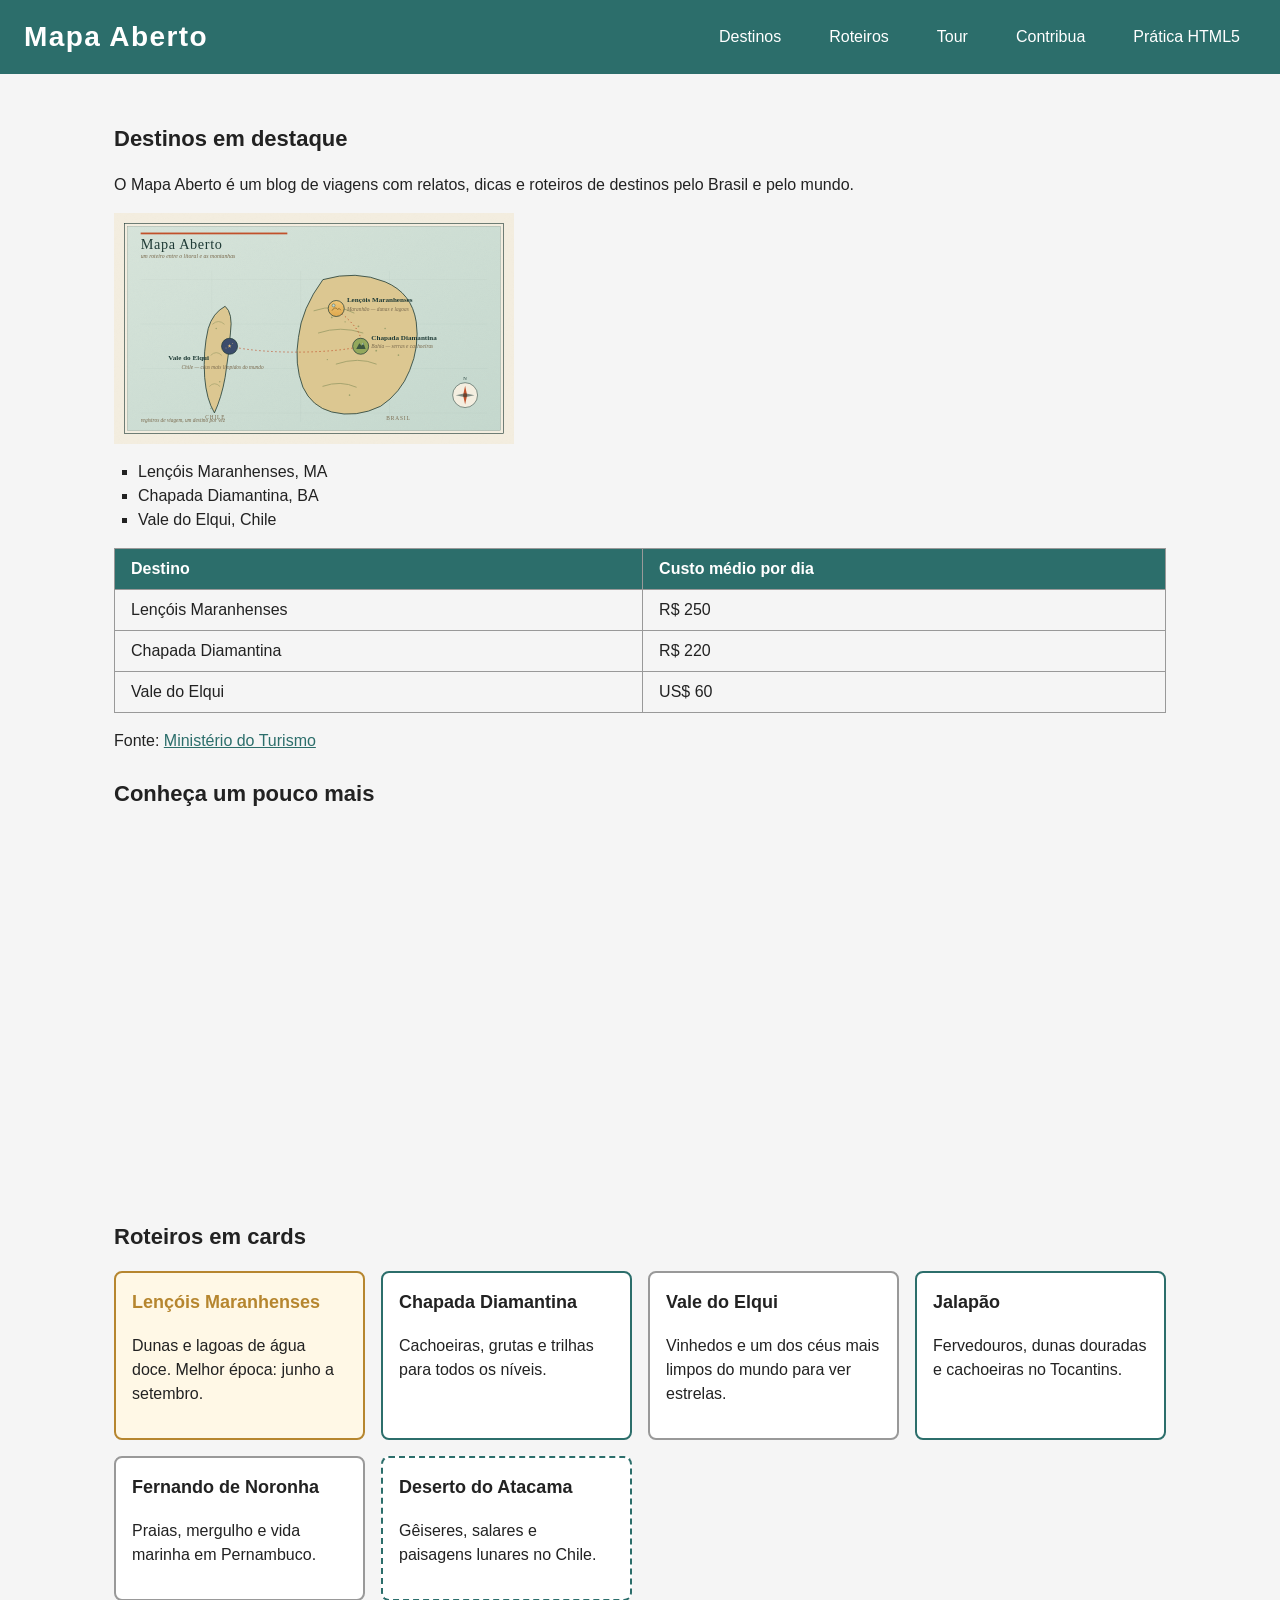
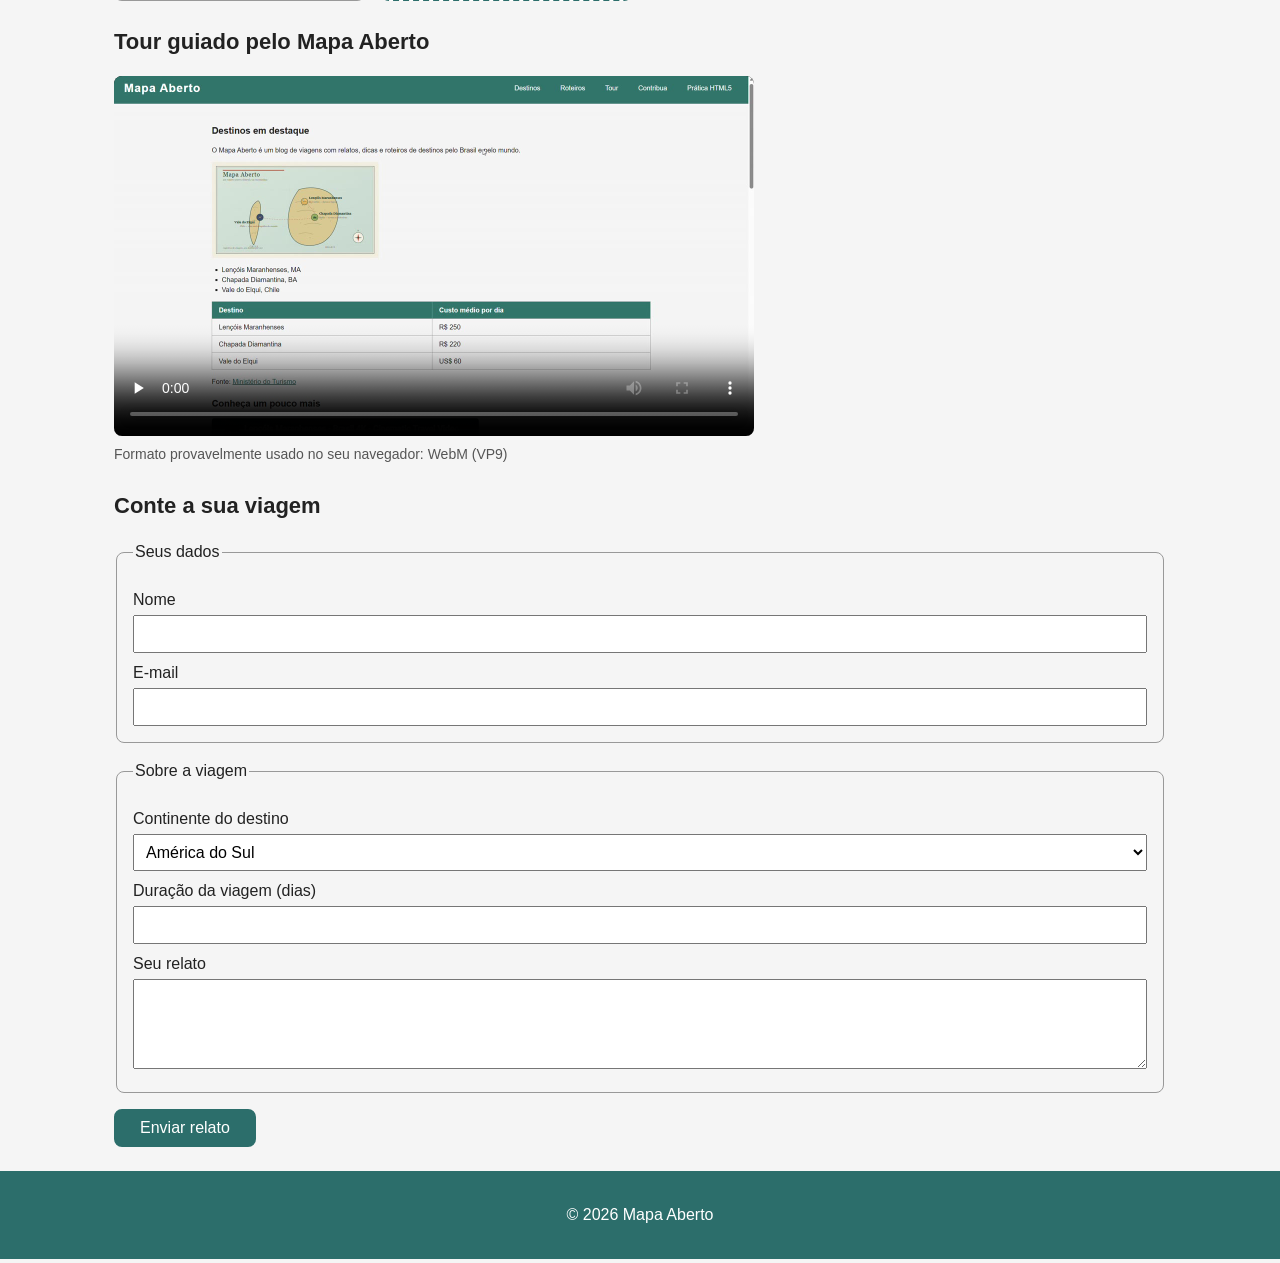
==== commit d1f57c89: "fix: corrige caminhos das mídias e simplifica comentários" ====
--- a/index.html
+++ b/index.html
@@ -82,4 +82,87 @@
         <li class="card">
           <h3>Chapada Diamantina</h3>
           <p>Cachoeiras, grutas e trilhas para todos os níveis.</p>
-        </li>+        </li>
+        <li class="card">
+          <h3>Vale do Elqui</h3>
+          <p>Vinhedos e um dos céus mais limpos do mundo para ver estrelas.</p>
+        </li>
+        <li class="card">
+          <h3>Jalapão</h3>
+          <p>Fervedouros, dunas douradas e cachoeiras no Tocantins.</p>
+        </li>
+        <li class="card">
+          <h3>Fernando de Noronha</h3>
+          <p>Praias, mergulho e vida marinha em Pernambuco.</p>
+        </li>
+        <li class="card">
+          <h3>Deserto do Atacama</h3>
+          <p>Gêiseres, salares e paisagens lunares no Chile.</p>
+        </li>
+      </ul>
+    </section>
+
+    <section id="tour">
+      <h2>Tour guiado pelo Mapa Aberto</h2>
+
+      <!-- Vídeo próprio: WebM primeiro (menor), MP4 como fallback. preload="none" evita baixar o vídeo antes do play. -->
+      <video
+        id="video-tour"
+        class="video-tour"
+        controls
+        preload="none"
+        poster="assets/images/media/poster-tour.jpg"
+        width="640"
+        height="360">
+        <source src="assets/images/media/tour-guiado.webm" type="video/webm; codecs=vp9">
+        <source src="assets/images/media/tour-guiado.mp4" type="video/mp4; codecs=avc1.42E01E">
+        <track kind="subtitles" src="assets/images/media/legendas-tour.vtt" srclang="pt-BR" label="Português" default>
+        <p>Seu navegador não suporta vídeo HTML5. <a href="assets/images/media/tour-guiado.mp4">Baixe o vídeo em MP4</a>.</p>
+      </video>
+    </section>
+
+    <section id="contribua">
+      <h2>Conte a sua viagem</h2>
+
+      <form>
+        <fieldset>
+          <legend>Seus dados</legend>
+
+          <label for="nome">Nome</label>
+          <input type="text" id="nome" name="nome" required>
+
+          <label for="email">E-mail</label>
+          <input type="email" id="email" name="email" required>
+        </fieldset>
+
+        <fieldset>
+          <legend>Sobre a viagem</legend>
+
+          <label for="destino">Continente do destino</label>
+          <select id="destino" name="destino">
+            <option value="america-sul">América do Sul</option>
+            <option value="europa">Europa</option>
+            <option value="asia">Ásia</option>
+            <option value="africa">África</option>
+          </select>
+
+          <label for="dias">Duração da viagem (dias)</label>
+          <input type="number" id="dias" name="dias" min="1" max="90">
+
+          <label for="relato">Seu relato</label>
+          <textarea id="relato" name="relato" rows="4"></textarea>
+        </fieldset>
+
+        <button type="submit" class="botao">Enviar relato</button>
+      </form>
+    </section>
+
+  </main>
+
+  <footer>
+    <p>&copy; 2026 Mapa Aberto</p>
+  </footer>
+
+  <script src="js/media.js"></script>
+</body>
+</html>
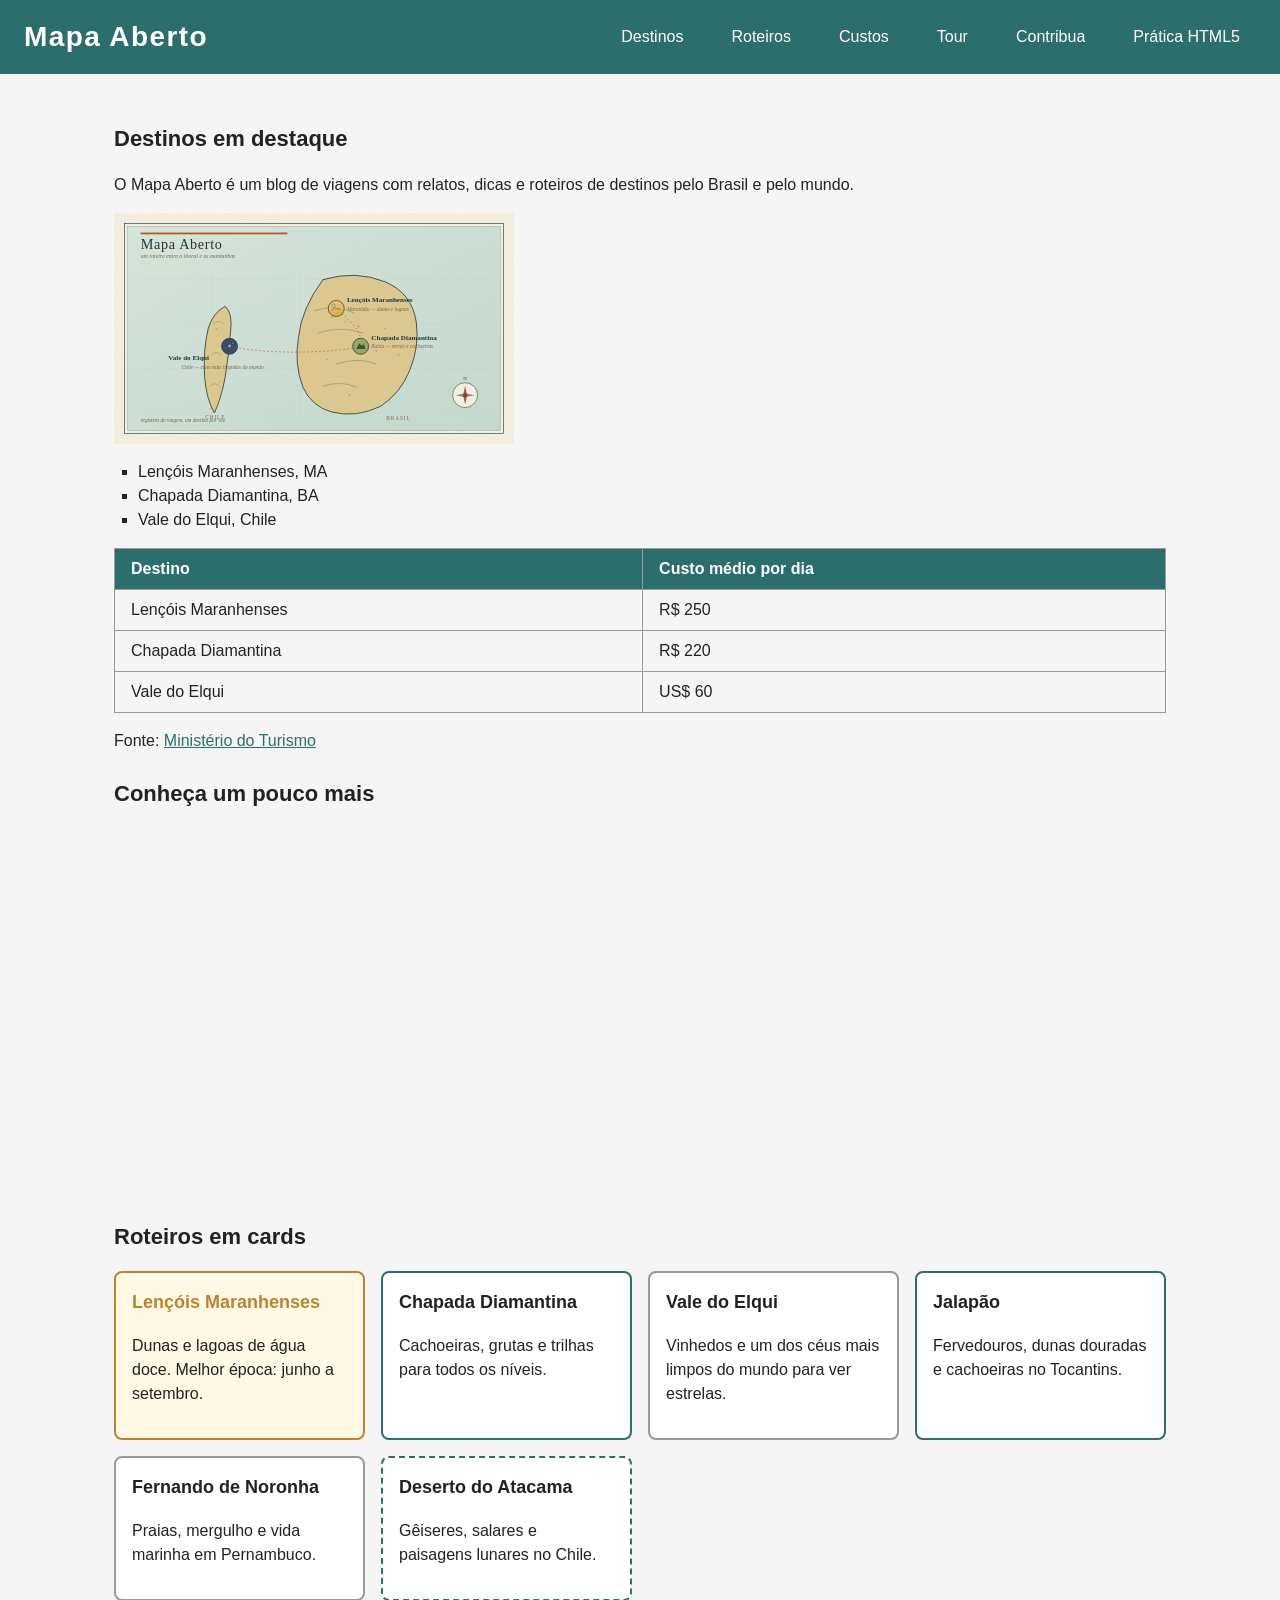
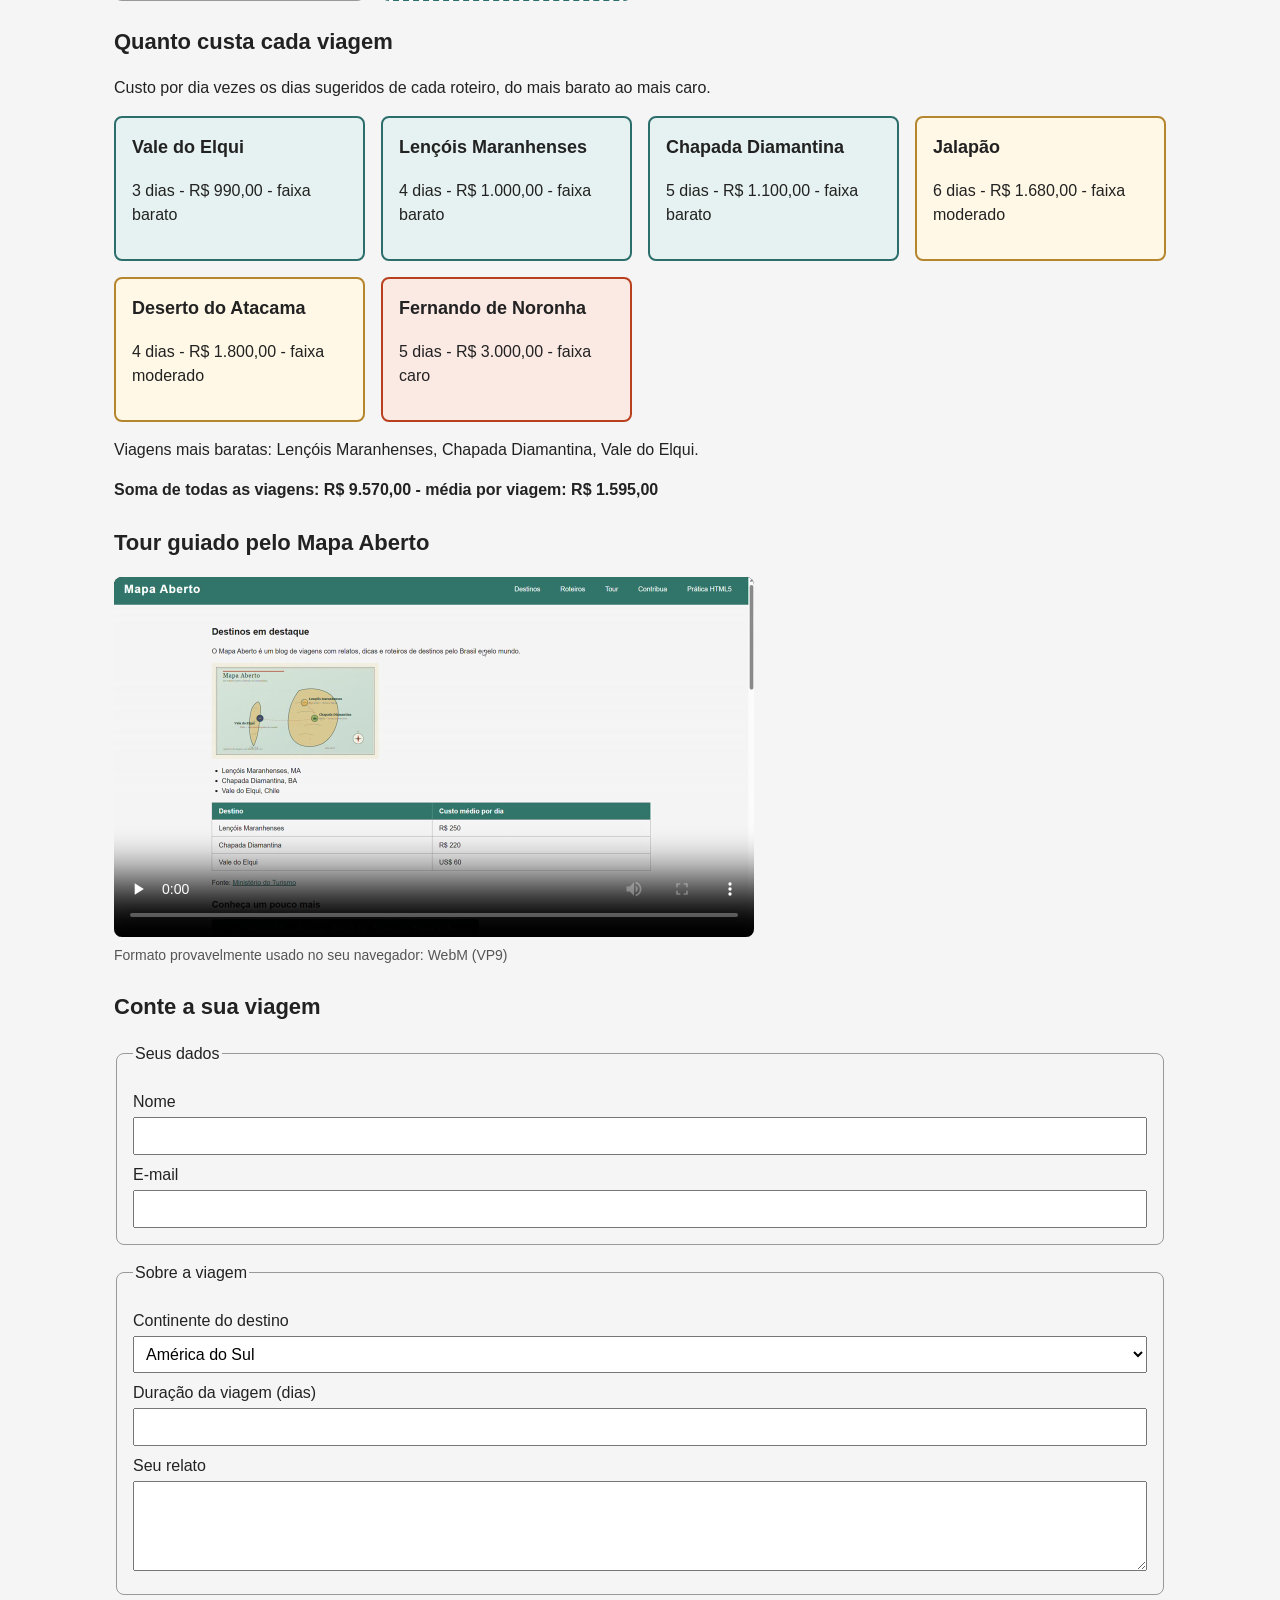
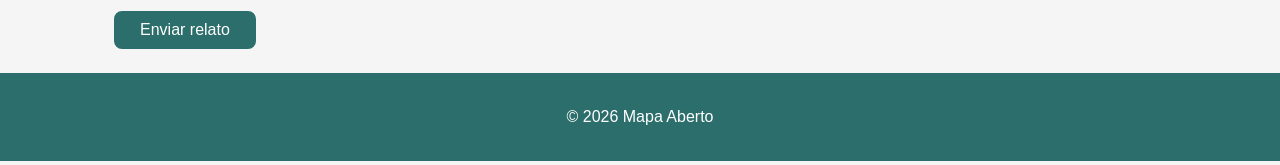
==== commit e4c84c78: "feat: finaliza projeto integrador com lógica de orçamento e ajustes finais" ====
--- a/index.html
+++ b/index.html
@@ -4,18 +4,18 @@
   <meta charset="UTF-8">
   <meta name="viewport" content="width=device-width, initial-scale=1.0">
   <title>Mapa Aberto</title>
-  <!-- reset.css antes do style.css, para o style.css poder sobrescrever o reset -->
   <link rel="stylesheet" href="css/reset.css">
   <link rel="stylesheet" href="css/style.css">
 </head>
 <body>
 
-  <!-- Cabeçalho: título + menu de navegação (flexbox) -->
+  
   <header class="topo">
     <h1 id="titulo-principal">Mapa Aberto</h1>
     <nav class="menu" aria-label="Navegação principal">
       <a href="#destinos">Destinos</a>
       <a href="#roteiros">Roteiros</a>
+      <a href="#resultado">Custos</a>
       <a href="#tour">Tour</a>
       <a href="#contribua">Contribua</a>
       <a href="pratica-canvas-svg-simples.html">Prática HTML5</a>
@@ -70,7 +70,7 @@
 
     </section>
 
-    <!-- Roteiros em cards (CSS Grid) -->
+    <!-- Roteiros em cards -->
     <section id="roteiros">
       <h2>Roteiros em cards</h2>
 
@@ -102,10 +102,14 @@
       </ul>
     </section>
 
+    <section id="resultado">
+      <h2>Quanto custa cada viagem</h2>
+      <p>Custo por dia vezes os dias sugeridos de cada roteiro, do mais barato ao mais caro.</p>
+    </section>
+
     <section id="tour">
       <h2>Tour guiado pelo Mapa Aberto</h2>
 
-      <!-- Vídeo próprio: WebM primeiro (menor), MP4 como fallback. preload="none" evita baixar o vídeo antes do play. -->
       <video
         id="video-tour"
         class="video-tour"
@@ -164,5 +168,7 @@
   </footer>
 
   <script src="js/media.js"></script>
+  <script src="js/script.js" defer></script>
+  <script src="js/logica.js" defer></script>
 </body>
 </html>
--- a/css/style.css
+++ b/css/style.css
@@ -239,9 +239,6 @@
   color: #555555;
 }
 
-/* ==========================================================
-   Formulário
-   ========================================================== */
 fieldset {
   margin-bottom: var(--espaco-m);
   padding: var(--espaco-m);
@@ -261,12 +258,48 @@
   font-size: 1rem;
 }
 
-/* ==========================================================
-   Rodapé
-   ========================================================== */
 footer {
   background-color: var(--cor-primaria);
   color: white;
   padding: var(--espaco-m);
   text-align: center;
 }
+
+.lista-custos {
+  display: grid;
+  grid-template-columns: repeat(auto-fit, minmax(220px, 1fr));
+  gap: var(--espaco-m);
+  list-style-type: none;
+  padding: 0;
+}
+
+.item-custo {
+  background-color: white;
+  padding: var(--espaco-m);
+  border: 2px solid var(--cor-borda);
+  border-radius: var(--raio);
+}
+
+.item-custo h3 {
+  margin-top: 0;
+  font-size: 1.125rem;
+}
+
+.faixa-barato {
+  border-color: var(--cor-primaria);
+  background-color: #e6f2f1;
+}
+
+.faixa-moderado {
+  border-color: var(--cor-destaque);
+  background-color: #fff8e6;
+}
+
+.faixa-caro {
+  border-color: #b8401f;
+  background-color: #fbe9e4;
+}
+
+.resumo-custos {
+  font-weight: bold;
+}
